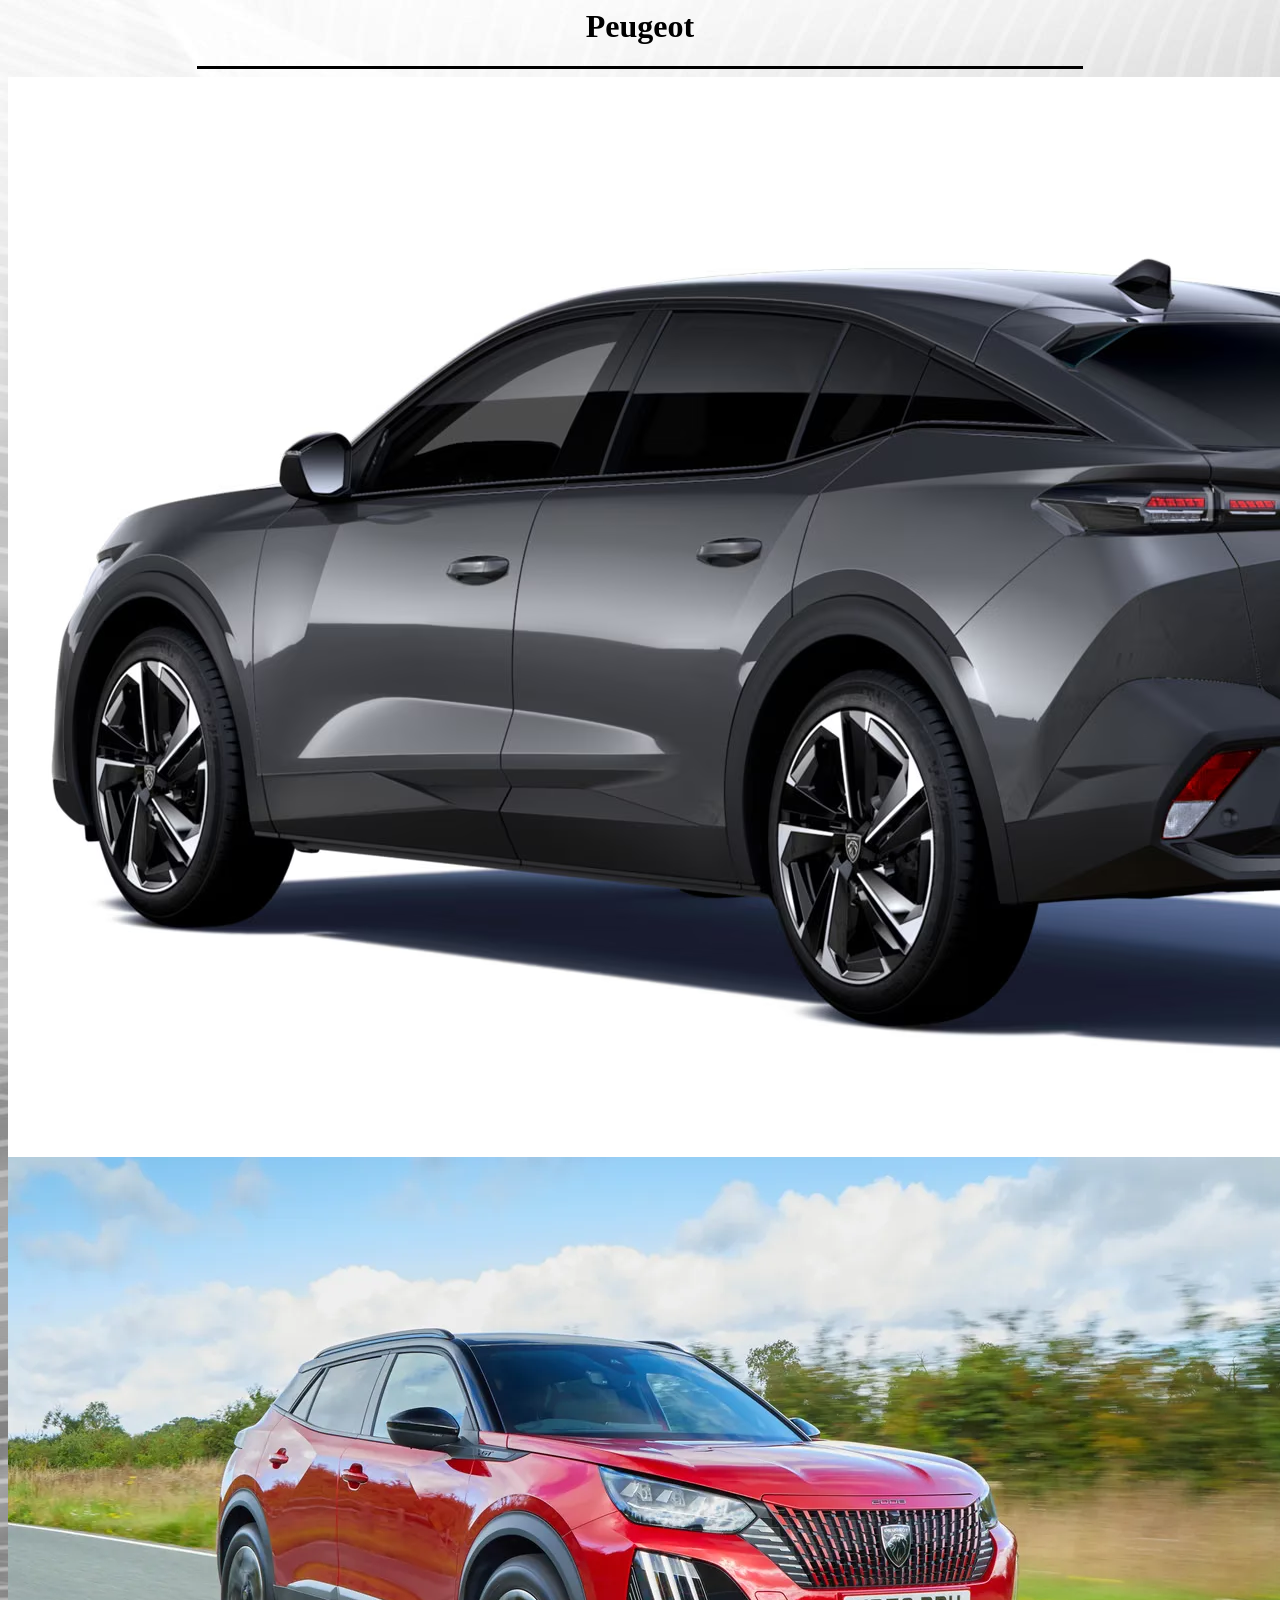
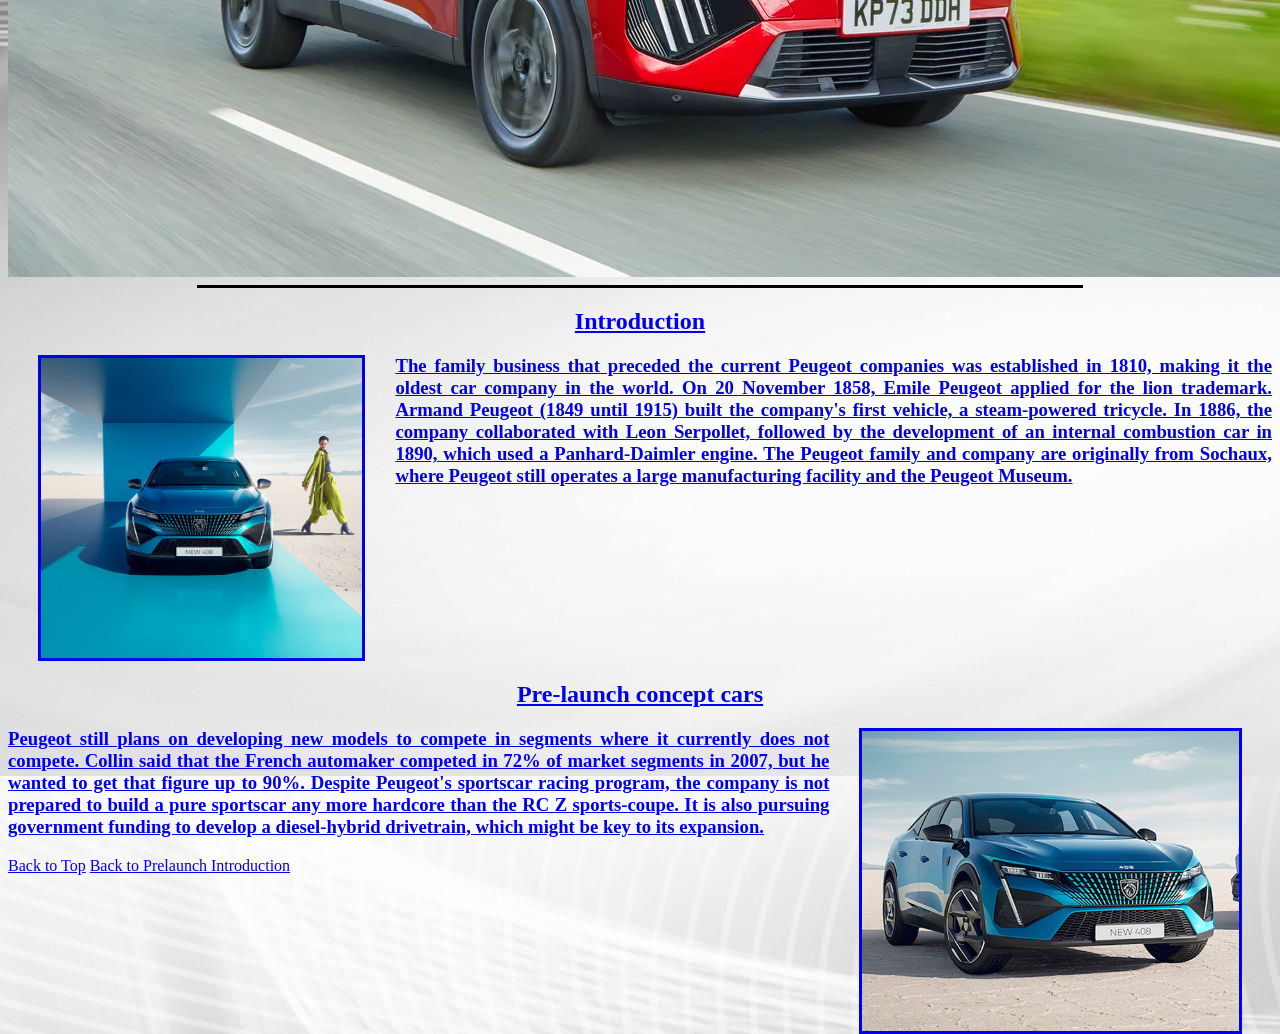
==== gallery.html @ 51964294 "first commit" ====
<html>
    <head>
        <title>Gallery</title>
    </head>
    <style>
        body
        {
            background-image: url(images/1156778.jpg);
        }
        
    </style>
    
    <body>

        <div align="center">
        <h1><a name="top">Peugeot</a></h1>
        </div>

        <hr size="3" color="black" width="70%">
        
        <div align="center">
        <a href= "images/408_Gris_Titane_1920_1080.png.avif"><img src="images/408_Gris_Titane_1920_1080.png.avif">
        <a href= "images/2008_UK_2023_EXT3_0.jpg.webp"><img src="images/2008_UK_2023_EXT3_0.jpg.webp">
        </div>

        <hr size="3" color="black" width="70%">
         
        <div align="center">
        <h2>Introduction</h2>
        </div>

        <h3 style="text-align: justify;">

        <img src="images/Website-Homepage-Allure-Subsection-408-Mobile.jpg.webp" 
        style="float: left;" hspace="30" height="300" border="3">
        The family business that preceded the current Peugeot companies was established in 1810, making it the oldest car company in the world.
        On 20 November 1858, Emile Peugeot applied for the lion trademark. 
        Armand Peugeot (1849 until 1915) built the company's first vehicle, a steam-powered tricycle. 
        In 1886, the company collaborated with Leon Serpollet, followed by the development of an internal combustion car in 1890, which used a Panhard-Daimler engine.

        The Peugeot family and company are originally from Sochaux, where Peugeot still operates a large manufacturing facility and the Peugeot Museum.
        </h3>

        <br clear="all">
        
        
        <h2 align="center">Pre-launch concept cars</h2>
        

        <h3 style="text-align: justify;">
        <img src="images/pejo.jpg"
        style="float: right;" hspace="30"
        height="300" border="3">
        Peugeot still plans on developing new models to compete in segments where it currently does not compete. 
        Collin said that the French automaker competed in 72% of market segments in 2007, but he wanted to get that figure up to 90%. 
        Despite Peugeot's sportscar racing program, the company is not prepared to build a pure sportscar any more hardcore than the RC Z sports-coupe. 
        It is also pursuing government funding to develop a diesel-hybrid drivetrain, which might be key to its expansion.
        </h3>

        <a href="#top">Back to Top</a>
        <a href="#topic">Back to Prelaunch Introduction</a>

    </body>
</html>
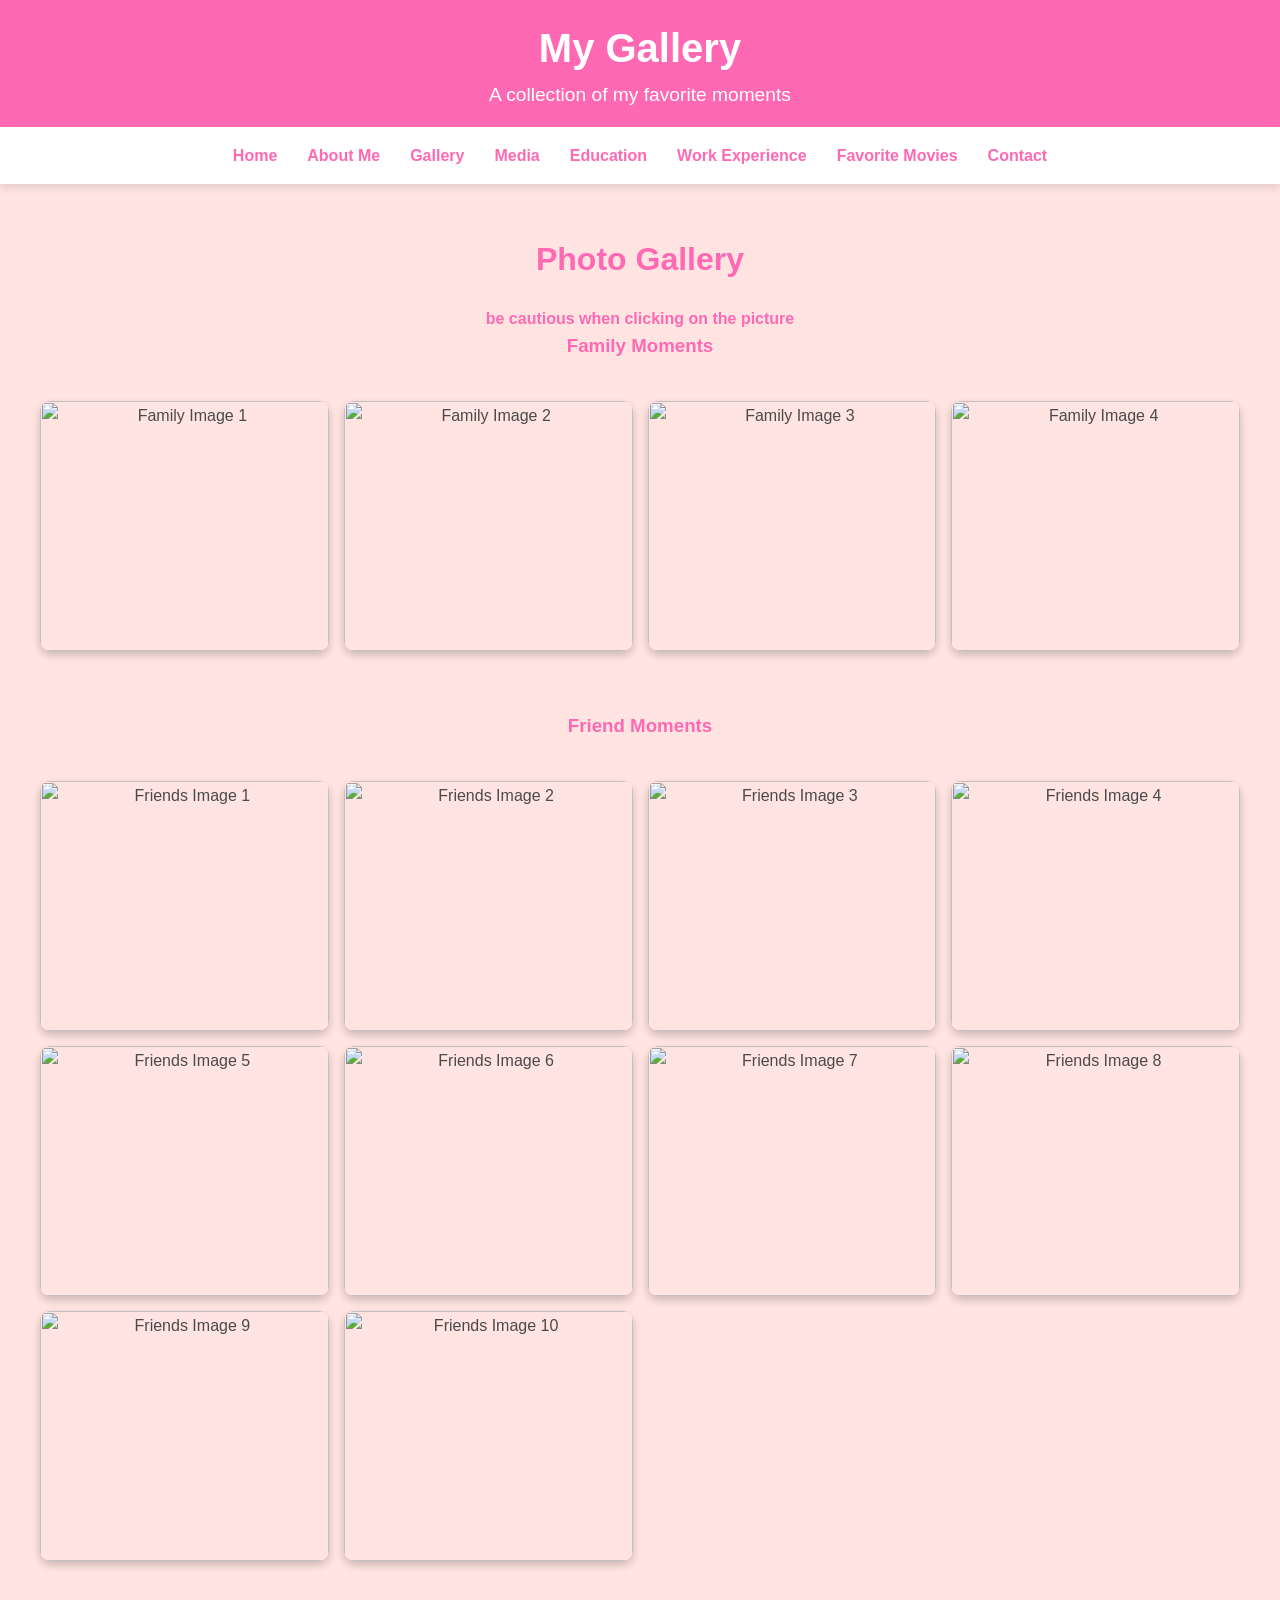
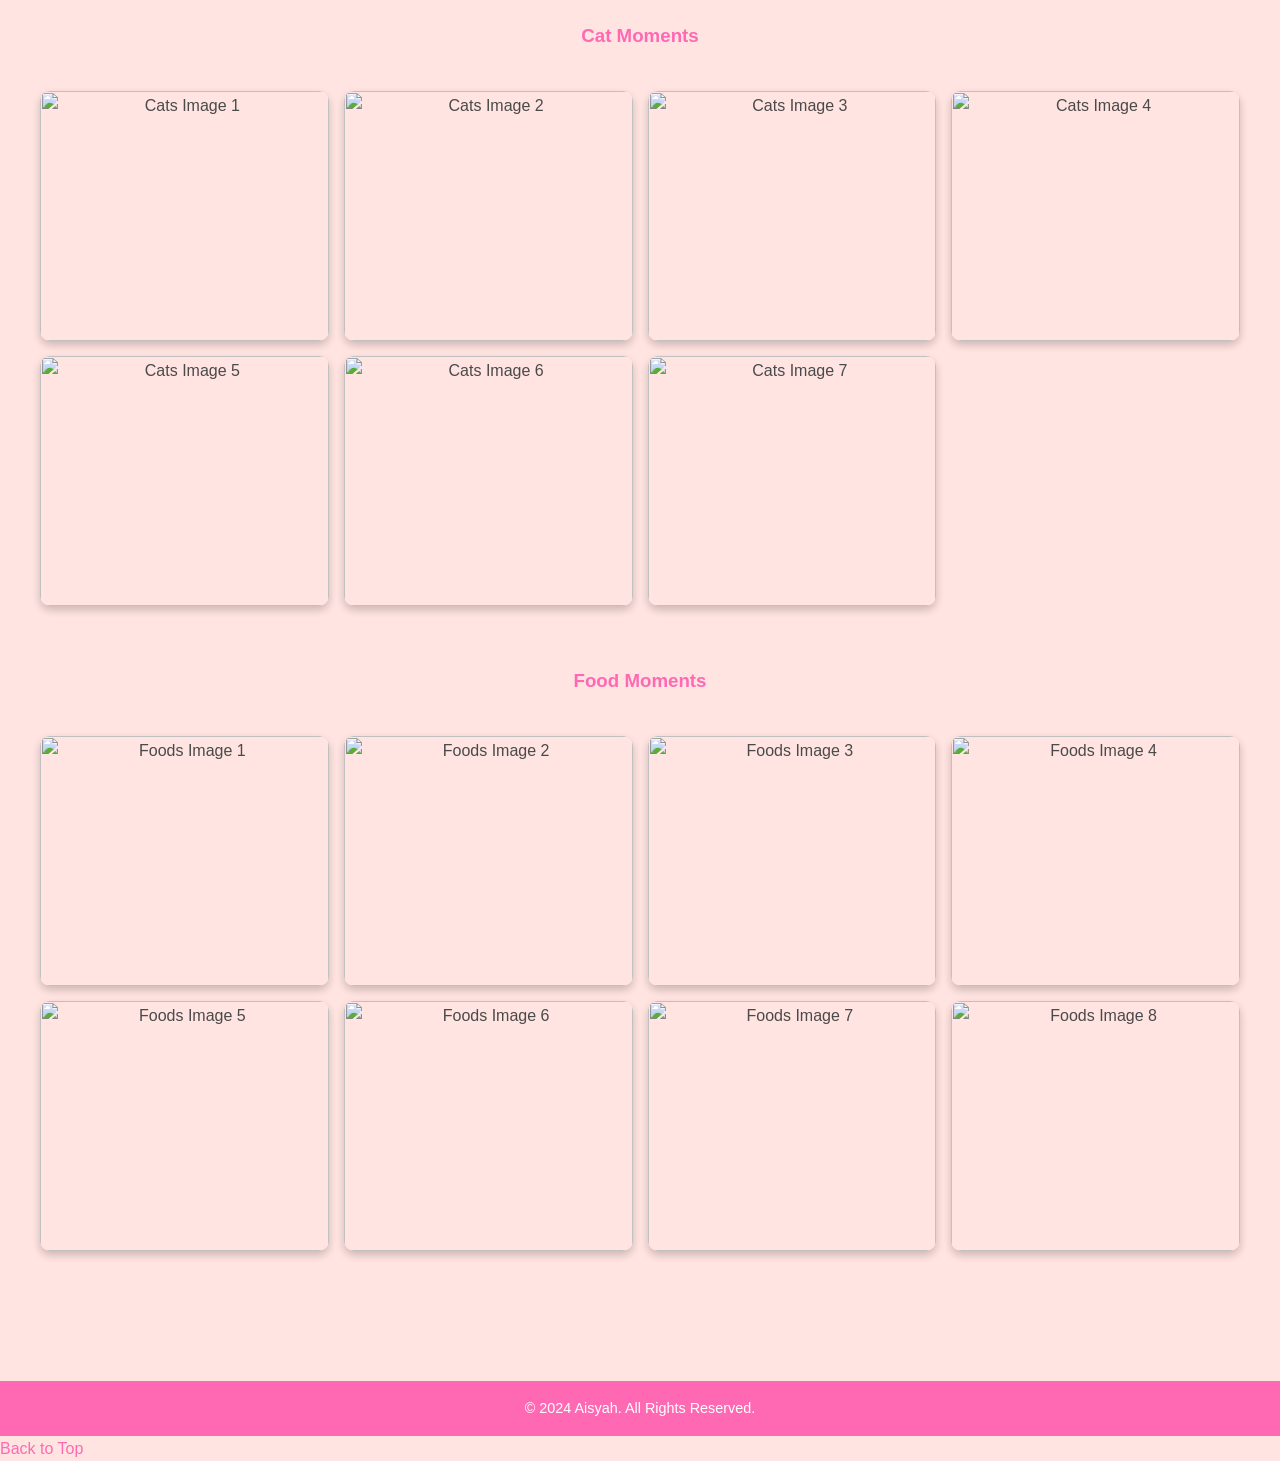
==== commit 9f0a34fd: "Add files via upload" ====
--- a/gallery.html
+++ b/gallery.html
@@ -1,64 +1,243 @@
 <html>
-    <head>
-        <title>Gallery</title>
-    </head>
-    <style>
-        body
-        {
-            background-image: url(images/1156778.jpg);
-        }
-        
-    </style>
-    
-    <body>
-
-        <div align="center">
-        <h1><a name="top">Peugeot</a></h1>
-        </div>
-
-        <hr size="3" color="black" width="70%">
-        
-        <div align="center">
-        <a href= "images/408_Gris_Titane_1920_1080.png.avif"><img src="images/408_Gris_Titane_1920_1080.png.avif">
-        <a href= "images/2008_UK_2023_EXT3_0.jpg.webp"><img src="images/2008_UK_2023_EXT3_0.jpg.webp">
-        </div>
-
-        <hr size="3" color="black" width="70%">
-         
-        <div align="center">
-        <h2>Introduction</h2>
-        </div>
-
-        <h3 style="text-align: justify;">
-
-        <img src="images/Website-Homepage-Allure-Subsection-408-Mobile.jpg.webp" 
-        style="float: left;" hspace="30" height="300" border="3">
-        The family business that preceded the current Peugeot companies was established in 1810, making it the oldest car company in the world.
-        On 20 November 1858, Emile Peugeot applied for the lion trademark. 
-        Armand Peugeot (1849 until 1915) built the company's first vehicle, a steam-powered tricycle. 
-        In 1886, the company collaborated with Leon Serpollet, followed by the development of an internal combustion car in 1890, which used a Panhard-Daimler engine.
-
-        The Peugeot family and company are originally from Sochaux, where Peugeot still operates a large manufacturing facility and the Peugeot Museum.
-        </h3>
-
-        <br clear="all">
-        
-        
-        <h2 align="center">Pre-launch concept cars</h2>
-        
-
-        <h3 style="text-align: justify;">
-        <img src="images/pejo.jpg"
-        style="float: right;" hspace="30"
-        height="300" border="3">
-        Peugeot still plans on developing new models to compete in segments where it currently does not compete. 
-        Collin said that the French automaker competed in 72% of market segments in 2007, but he wanted to get that figure up to 90%. 
-        Despite Peugeot's sportscar racing program, the company is not prepared to build a pure sportscar any more hardcore than the RC Z sports-coupe. 
-        It is also pursuing government funding to develop a diesel-hybrid drivetrain, which might be key to its expansion.
-        </h3>
-
-        <a href="#top">Back to Top</a>
-        <a href="#topic">Back to Prelaunch Introduction</a>
-
-    </body>
+<head>
+  <meta charset="UTF-8">
+  <meta name="viewport" content="width=device-width, initial-scale=1.0">
+  <title>Gallery</title>
+  <style>
+    * {
+      margin: 0;
+      padding: 0;
+      box-sizing: border-box;
+      }
+
+    body {
+      font-family: 'Arial', sans-serif;
+      background-color: #ffe4e1; 
+      color: #4a4a4a; 
+      line-height: 1.6;
+      }
+
+    a {
+      text-decoration: none;
+      color: #ff69b4; 
+      }
+
+    header {
+      background-color: #ff69b4; 
+      color: white;
+      text-align: center;
+      padding: 1rem 0;
+      }
+
+    header h1 {
+      font-size: 2.5rem;
+      }
+
+    header p {
+      font-size: 1.2rem;
+      }
+
+    nav {
+      background-color: #fff;
+      padding: 1rem 0;
+      box-shadow: 0px 4px 8px rgba(0, 0, 0, 0.1);
+      }
+
+    nav ul {
+      display: flex;
+      justify-content: center;
+      list-style: none;
+      }
+
+    nav ul li {
+      margin: 0 15px;
+      }
+
+    nav ul li a {
+      font-size: 1rem;
+      font-weight: bold;
+      }
+
+    .gallery {
+      padding: 50px 20px;
+      text-align: center;
+      }
+
+    .gallery h2 {
+      font-size: 2rem;
+      color: #ff69b4;
+      margin-bottom: 20px;
+      }
+
+    .gallery-section {
+      margin-bottom: 40px;
+      }
+
+    .gallery-section h3 {
+      color: #ff69b4;
+      text-align: center;
+      margin-bottom: 20px;
+      }
+
+    .gallery-grid {
+      display: grid;
+      grid-template-columns: repeat(4, 1fr); /* Change to 4 columns */
+      gap: 15px; /* Smaller gap between items */
+      padding: 20px;
+      }
+
+    .gallery-item {
+      position: relative;
+      overflow: hidden;
+      border-radius: 10px;
+      box-shadow: 0 4px 8px rgba(0, 0, 0, 0.2);
+      width: 100%;
+      height: 250px; /* Reduced height for a more compact layout */
+      display: flex;
+      align-items: center;
+      justify-content: center;
+      }
+
+    .gallery-item img {
+      width: 100%;
+      height: 100%;
+      object-fit: cover; /* Change from 'contain' to 'cover' for better fit */
+      }
+
+    .gallery-item:hover img {
+      transform: scale(1.05); /* Slight zoom effect on hover */
+      transition: transform 0.3s ease-in-out;
+      }
+
+    @keyframes vibration {
+      0% { transform: translateX(0); }
+      10% { transform: translateX(-5px); }
+      20% { transform: translateX(5px); }
+      30% { transform: translateX(-5px); }
+      40% { transform: translateX(5px); }
+      50% { transform: translateX(0); }
+      }
+
+    .vibrate {
+      animation: vibration 0.3s ease-out;
+      }
+
+    footer {
+      text-align: center;
+      background-color: #ff69b4;
+      color: white;
+      padding: 1rem 0;
+      margin-top: 20px;
+      }
+
+    footer p {
+      font-size: 0.9rem;
+      }
+  </style>
+</head>
+<body>
+  <!-- Header -->
+  <header>
+    <h1>My Gallery</h1>
+    <p>A collection of my favorite moments</p>
+  </header>
+
+  <!-- Navigation -->
+  <nav>
+    <ul>
+      <li><a href="welcomepage.html">Home</a></li>
+      <li><a href="index.html">About Me</a></li>
+      <li><a href="gallery.html">Gallery</a></li>
+      <li><a href="media.html">Media</a></li>
+      <li><a href="education.html">Education</a></li>
+      <li><a href="workexperience.html">Work Experience</a></li>
+      <li><a href="favorite_movies.html">Favorite Movies</a></li>
+      <li><a href="contact.html">Contact</a></li>
+    </ul>
+  </nav>
+
+  <!-- Gallery Section -->
+  <section class="gallery">
+    <h2>Photo Gallery</h2>
+    <h4><font color="#ff69b4">be cautious when clicking on the picture</font></h4>
+
+    <!-- Family Section -->
+    <div class="gallery-section">
+      <h3>Family Moments</h3>
+      <div class="gallery-grid">
+        <div class="gallery-item"><img src="images/IMG_2624.HEIC" alt="Family Image 1"></div>
+        <div class="gallery-item"><img src="images/GAM07769.JPG" alt="Family Image 2"></div>
+        <div class="gallery-item"><img src="images/e8a0c39e-d531-4680-8de8-8c59e6c0368b.JPG" alt="Family Image 3"></div>
+        <div class="gallery-item"><img src="images/IMG_5734.HEIC" alt="Family Image 4"></div>
+      </div>
+    </div>
+
+    <!-- Friends Section -->
+    <div class="gallery-section">
+      <h3>Friend Moments</h3>
+      <div class="gallery-grid">
+        <div class="gallery-item"><img src="images/IMG_1053.JPG" alt="Friends Image 1"></div>
+        <div class="gallery-item"><img src="images/IMG_1201.JPG" alt="Friends Image 2"></div>
+        <div class="gallery-item"><img src="images/IMG_8202.HEIC" alt="Friends Image 3"></div>
+        <div class="gallery-item"><img src="images/IMG_4311 2.HEIC" alt="Friends Image 4"></div>
+        <div class="gallery-item"><img src="images/IMG_5396.HEIC" alt="Friends Image 5"></div>
+        <div class="gallery-item"><img src="images/IMG_5591.HEIC" alt="Friends Image 6"></div>
+        <div class="gallery-item"><img src="images/IMG_9238.HEIC" alt="Friends Image 7"></div>
+        <div class="gallery-item"><img src="images/IMG_3143.HEIC" alt="Friends Image 8"></div>
+        <div class="gallery-item"><img src="images/PHOTO-2023-05-02-20-01-37.jpg" alt="Friends Image 9"></div>
+        <div class="gallery-item"><img src="images/IMG_3353.HEIC" alt="Friends Image 10"></div>
+      </div>
+    </div>
+
+    <!-- Cats Section -->
+    <div class="gallery-section">
+      <h3>Cat Moments</h3>
+      <div class="gallery-grid">
+        <div class="gallery-item"><img src="images/F43CE761-0613-4A37-815A-EA7B50465B55.JPG" alt="Cats Image 1"></div>
+        <div class="gallery-item"><img src="images/63410f0e-e105-4813-af8b-f489a9ccc768.JPG" alt="Cats Image 2"></div>
+        <div class="gallery-item"><img src="images/34C4557F-9FF9-4D09-BA09-5DFE7670697D.JPG" alt="Cats Image 3"></div>
+        <div class="gallery-item"><img src="images/IMG_8422.HEIC" alt="Cats Image 4"></div>
+        <div class="gallery-item"><img src="images/peachgoma1.gif" alt="Cats Image 5"></div>
+        <div class="gallery-item"><img src="images/peachgoma2.gif" alt="Cats Image 6"></div>
+        <div class="gallery-item"><img src="images/peachgoma3.gif" alt="Cats Image 7"></div>
+      </div>
+    </div>
+
+    <!-- Foods Section -->
+    <div class="gallery-section">
+      <h3>Food Moments</h3>
+      <div class="gallery-grid">
+        <div class="gallery-item"><img src="images/7513A382-D385-47B6-96AB-B0EEF3612AF9.JPG" alt="Foods Image 1"></div>
+        <div class="gallery-item"><img src="images/2BAB5D42-BDC9-44A7-BA69-7F91C99EC28A.JPG" alt="Foods Image 2"></div>
+        <div class="gallery-item"><img src="images/ee2c6354-2d51-4d60-9ea9-ea14ddc2eb5a.JPG" alt="Foods Image 3"></div>
+        <div class="gallery-item"><img src="images/IMG_9141.PNG" alt="Foods Image 4"></div>
+        <div class="gallery-item"><img src="images/IMG_9322.PNG" alt="Foods Image 5"></div>
+        <div class="gallery-item"><img src="images/IMG_9321.PNG" alt="Foods Image 6"></div>
+        <div class="gallery-item"><img src="images/IMG_9303.HEIC" alt="Foods Image 7"></div>
+        <div class="gallery-item"><img src="images/IMG_9319.PNG" alt="Foods Image 8"></div>
+      </div>
+    </div>
+  </section>
+
+  <!-- Footer -->
+  <footer>
+    <p>&copy; 2024 Aisyah. All Rights Reserved.</p>
+  </footer>
+
+  <a href="#top">Back to Top</a>
+
+  <script>
+    // Add event listeners for image click to trigger vibration animation
+    const images = document.querySelectorAll('.gallery-item img');
+    images.forEach(img => {
+      img.addEventListener('click', () => {
+        img.classList.add('vibrate');
+        setTimeout(() => {
+          img.classList.remove('vibrate');
+        }, 300); // Duration of the vibration animation
+      });
+    });
+  </script>
+  
+</body>
 </html>
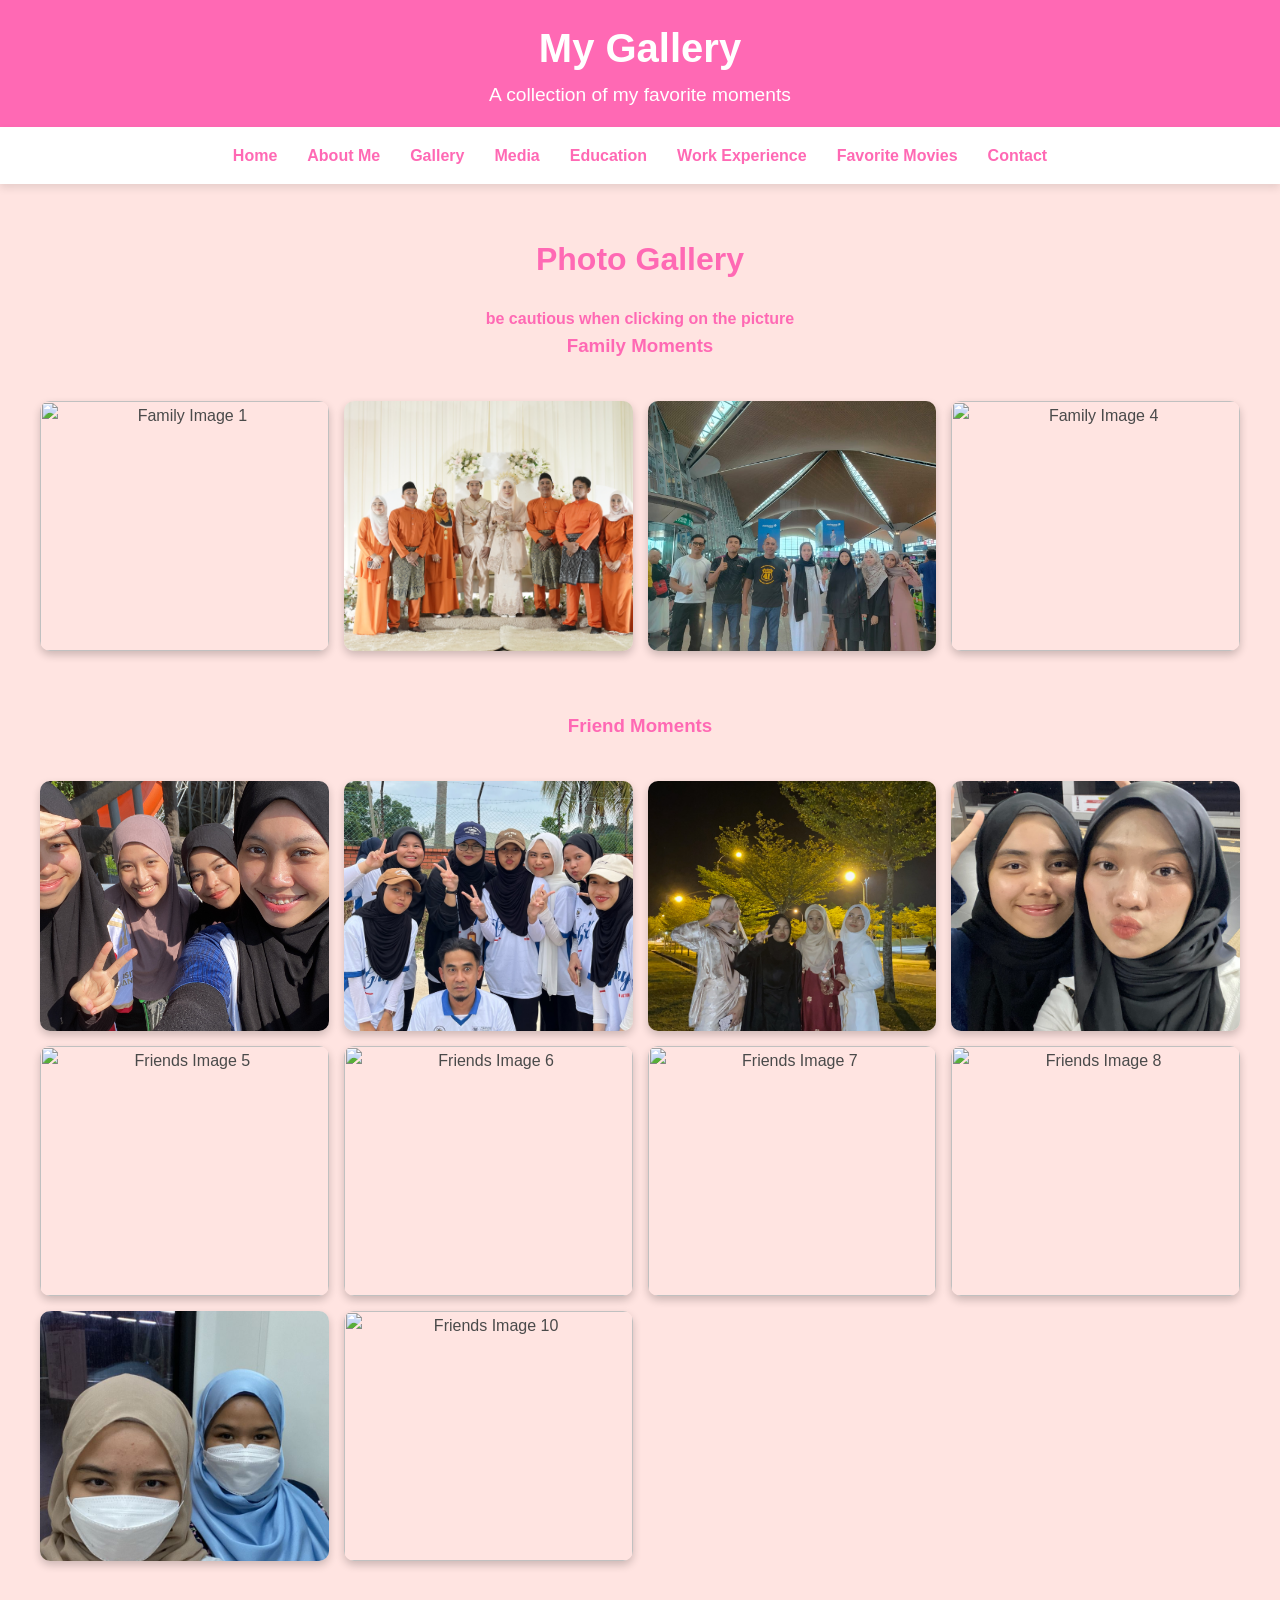
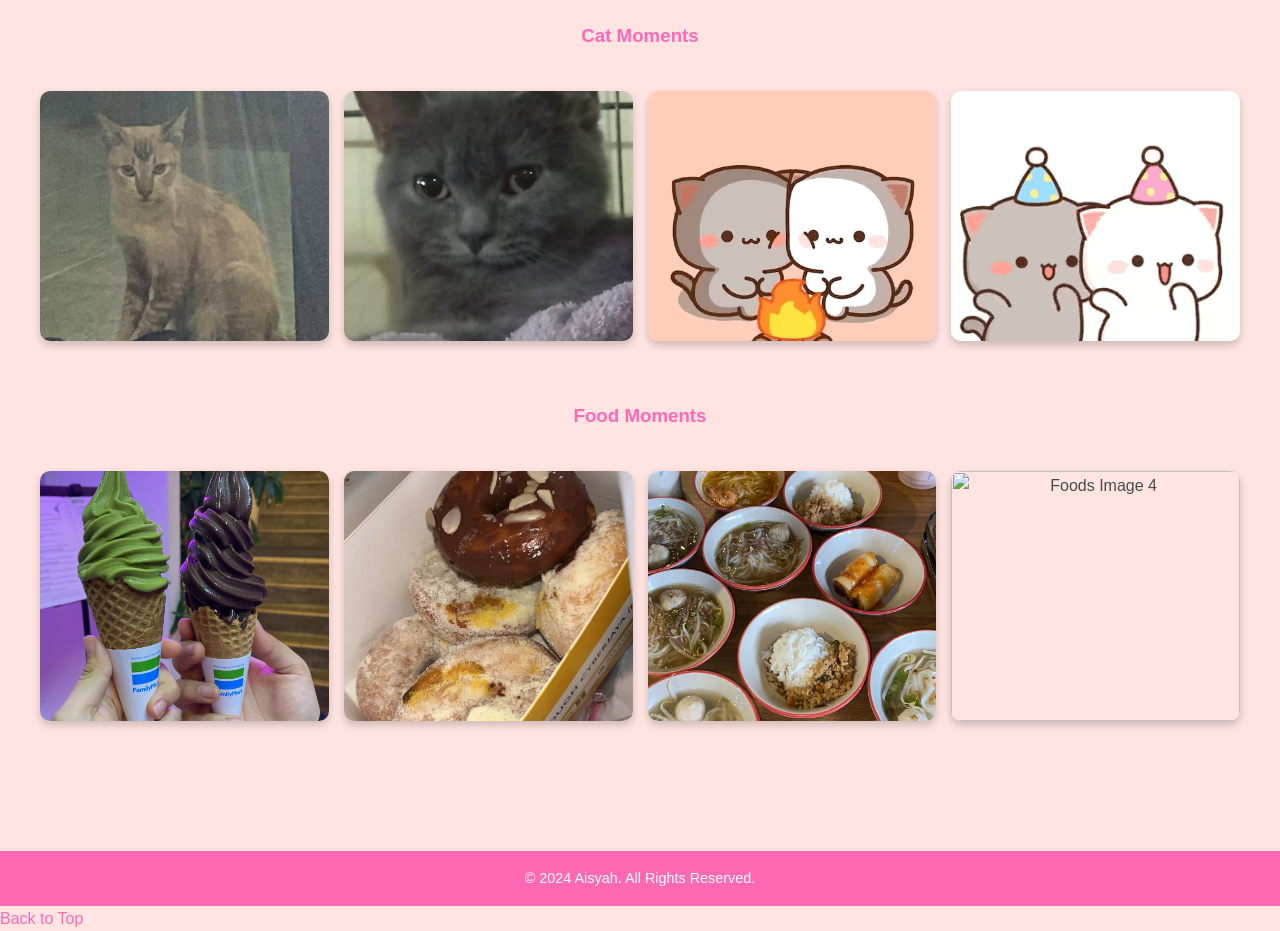
==== commit 2eb91e1e: "Update gallery.html" ====
--- a/gallery.html
+++ b/gallery.html
@@ -195,11 +195,8 @@
       <div class="gallery-grid">
         <div class="gallery-item"><img src="images/F43CE761-0613-4A37-815A-EA7B50465B55.JPG" alt="Cats Image 1"></div>
         <div class="gallery-item"><img src="images/63410f0e-e105-4813-af8b-f489a9ccc768.JPG" alt="Cats Image 2"></div>
-        <div class="gallery-item"><img src="images/34C4557F-9FF9-4D09-BA09-5DFE7670697D.JPG" alt="Cats Image 3"></div>
-        <div class="gallery-item"><img src="images/IMG_8422.HEIC" alt="Cats Image 4"></div>
-        <div class="gallery-item"><img src="images/peachgoma1.gif" alt="Cats Image 5"></div>
-        <div class="gallery-item"><img src="images/peachgoma2.gif" alt="Cats Image 6"></div>
-        <div class="gallery-item"><img src="images/peachgoma3.gif" alt="Cats Image 7"></div>
+        <div class="gallery-item"><img src="images/peachgoma1.gif" alt="Cats Image 3"></div>
+        <div class="gallery-item"><img src="images/peachgoma2.gif" alt="Cats Image 4"></div>
       </div>
     </div>
 
@@ -208,13 +205,9 @@
       <h3>Food Moments</h3>
       <div class="gallery-grid">
         <div class="gallery-item"><img src="images/7513A382-D385-47B6-96AB-B0EEF3612AF9.JPG" alt="Foods Image 1"></div>
-        <div class="gallery-item"><img src="images/2BAB5D42-BDC9-44A7-BA69-7F91C99EC28A.JPG" alt="Foods Image 2"></div>
-        <div class="gallery-item"><img src="images/ee2c6354-2d51-4d60-9ea9-ea14ddc2eb5a.JPG" alt="Foods Image 3"></div>
-        <div class="gallery-item"><img src="images/IMG_9141.PNG" alt="Foods Image 4"></div>
-        <div class="gallery-item"><img src="images/IMG_9322.PNG" alt="Foods Image 5"></div>
-        <div class="gallery-item"><img src="images/IMG_9321.PNG" alt="Foods Image 6"></div>
-        <div class="gallery-item"><img src="images/IMG_9303.HEIC" alt="Foods Image 7"></div>
-        <div class="gallery-item"><img src="images/IMG_9319.PNG" alt="Foods Image 8"></div>
+        <div class="gallery-item"><img src="images/IMG_9141.PNG" alt="Foods Image 2"></div>
+        <div class="gallery-item"><img src="images/IMG_9322.PNG" alt="Foods Image 3"></div>
+        <div class="gallery-item"><img src="images/IMG_9303.HEIC" alt="Foods Image 4"></div>
       </div>
     </div>
   </section>
@@ -240,4 +233,4 @@
   </script>
   
 </body>
-</html>+</html>
